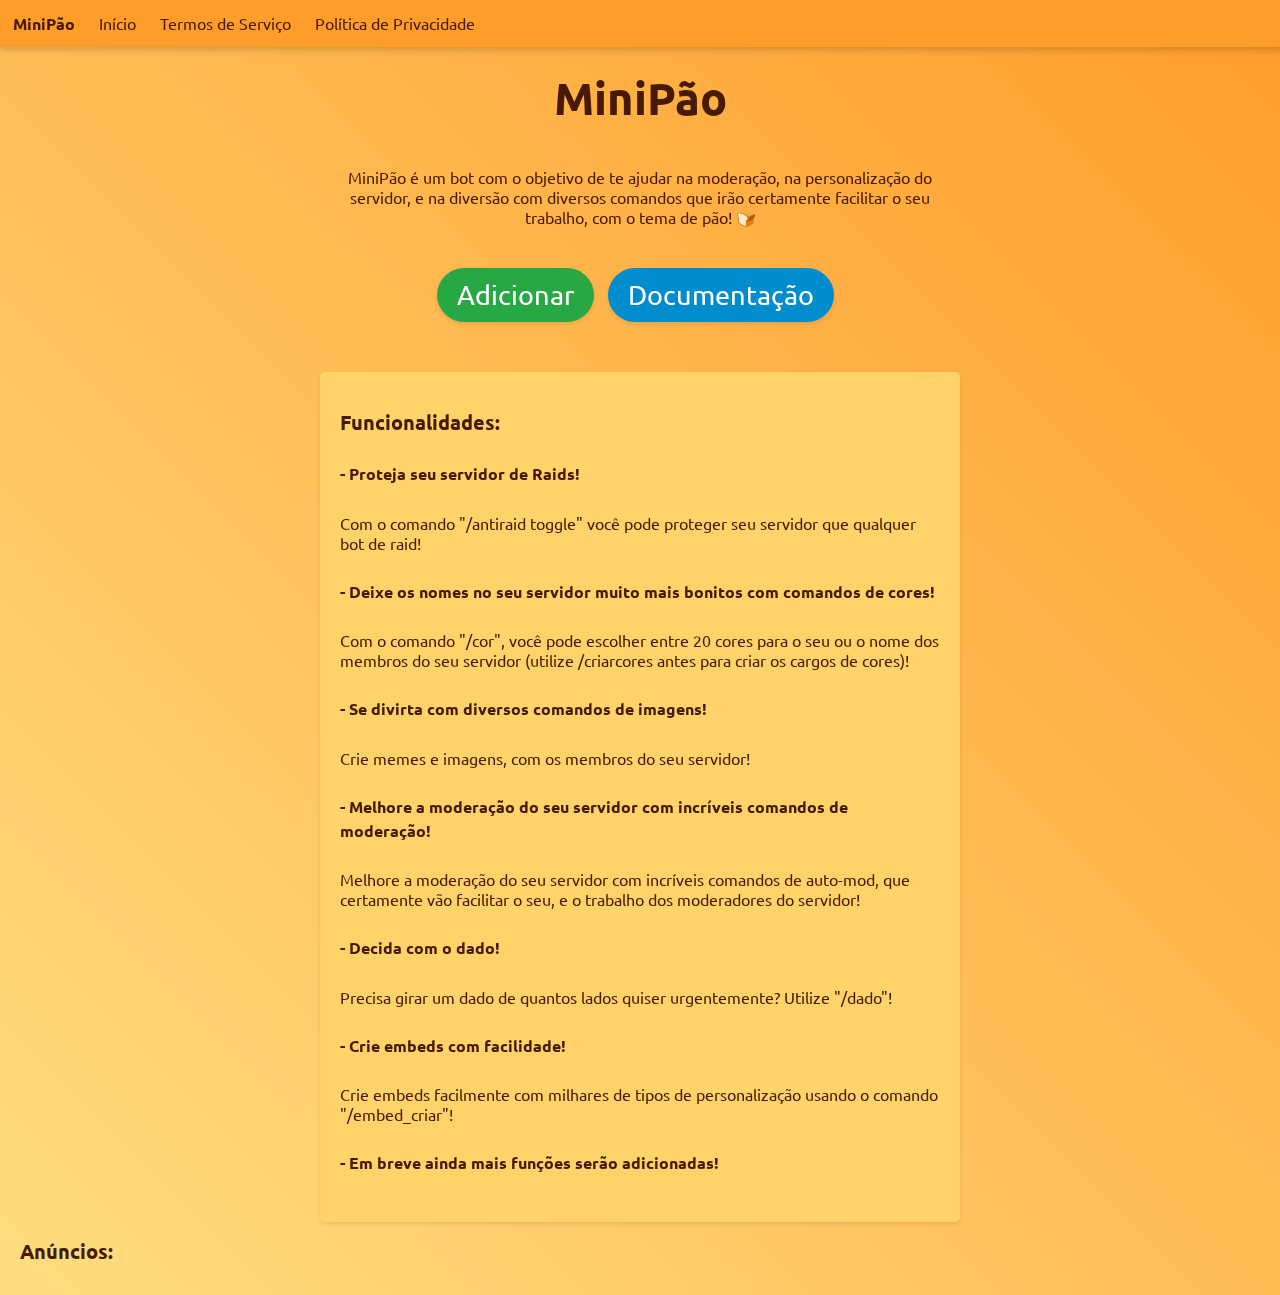
==== index.html @ a78d7996 "Update index.html" ====
<!DOCTYPE html>
<html lang="pt-BR">
<head>
    <meta charset="UTF-8">
    <meta property="og:title" content="MiniPão 🍞" />
    <meta property="og:type" content="website" />
    <meta property="og:url" content="https://minipaowebsite.vercel.app/"/>
    <meta property="og:description" content="MiniPão é um bot com o objetivo de te ajudar na moderação, na personalização do servidor, e na diversão com diversos comandos que irão certamente facilitar o seu trabalho, com o tema de pão! 🍞" />
    <meta property="og:locale" content="pt_BR" />
    <meta property="og:image" content="https:///minipaowebsite.vercel.app/icons/minipao.png" />
    <meta name="theme-color" content="#ff9d2b">
    <meta name="viewport" content="width=device-width, initial-scale=1.0">
    <link rel="stylesheet" href="https://cdn.jsdelivr.net/npm/aos@2.3.4/dist/aos.css">
    <link rel="stylesheet" href="./css/main.css">
    <link rel="preconnect" href="https://fonts.googleapis.com">
    <link rel="preconnect" href="https://fonts.gstatic.com" crossorigin>
    <link href="https://fonts.googleapis.com/css2?family=Ubuntu:wght@400;500&display=swap" rel="stylesheet">
    <link rel="stylesheet" href="https://cdnjs.cloudflare.com/ajax/libs/animate.css/4.1.1/animate.min.css">
    <link rel="icon" type="image/png" sizes="32x32" href="/icons/minipaoIco32x32.png">
    <link rel="icon" type="image/png" sizes="16x16" href="/icons/minipaoIco16x16.png">
    <link rel="icon" type="image/x-icon" href="/icons/minipaoIco.ico">
    <title>MiniPão</title>
</head>
<body>
      <header>
    <nav>
      <ul>
        <li><t>MiniPão</t></li>
        
        <li><a href="./index.html">Início</a></li>
        <li><a href="./termos">Termos de Serviço</a></li>
        <li><a href="./privacidade">Política de Privacidade</a></li>
      </ul>
    </nav>
  </header>
  <div class="adbannerright">
    <script type="text/javascript">
      atOptions = {
        'key' : '4eda0d68c2de25270c184bae27c133e8',
        'format' : 'iframe',
        'height' : 600,
        'width' : 160,
        'params' : {}
      };
      document.write('<scr' + 'ipt type="text/javascript" src="//www.topcreativeformat.com/4eda0d68c2de25270c184bae27c133e8/invoke.js"></scr' + 'ipt>');
    </script>
    </div>
  <div class="adbannerleft">
    <script type="text/javascript">
      atOptions = {
        'key' : '4eda0d68c2de25270c184bae27c133e8',
        'format' : 'iframe',
        'height' : 600,
        'width' : 160,
        'params' : {}
      };
      document.write('<scr' + 'ipt type="text/javascript" src="//www.topcreativeformat.com/4eda0d68c2de25270c184bae27c133e8/invoke.js"></scr' + 'ipt>');
    </script>
    </div>

  <main>
      <noscript style="display: block; margin-top: 100px; color: #ff0000; background-color: #ffffff; padding: 10px; border: 1px solid #ff0000; font-size: 16px; font-family: Arial, sans-serif;">Por favor, ative o JavaScript para utilizar esse site.<br>Please enable JavaScript to use this site.</noscript>
<h1 data-aos="fade-up" data-aos-duration="700">MiniPão</h1>
    <div class="descricao" data-aos="fade-up" data-aos-duration="700">
     MiniPão é um bot com o objetivo de te ajudar na moderação, na personalização do servidor, e na diversão com diversos comandos que irão certamente facilitar o seu trabalho, com o tema de pão! 🍞
    </div>
    <div class="botoes" data-aos="fade-up" data-aos-duration="700">
      <a class="botao adicionar animate__animated animate__bounceIn" href="https://dsc.gg/minipao" data-aos="fade-up" data-aos-duration="700">Adicionar</a>
      <a class="botao documentacao animate__animated animate__bounceIn" href="https://regisplayerr.gitbook.io/minipao/" data-aos="fade-up" data-aos-duration="700">Documentação</a>
    </div>


    <div class="funcionalidades" data-aos="fade-up" data-aos-duration="700">
        <h2 class="f-titulo">Funcionalidades:</h2>
        <h5 class="f-texto">- Proteja seu servidor de Raids!</h5>
        <p>Com o comando "/antiraid toggle" você pode proteger seu servidor que qualquer bot de raid!</p>
        <h5 class="f-texto">- Deixe os nomes no seu servidor muito mais bonitos com comandos de cores!</h5>
        <p>Com o comando "/cor", você pode escolher entre 20 cores para o seu ou o nome dos membros do seu servidor (utilize /criarcores antes para criar os cargos de cores)!</p>
        <h5 class="f-texto">- Se divirta com diversos comandos de imagens!</h5>
        <p>Crie memes e imagens, com os membros do seu servidor!</p>
        <h5 class="f-texto">- Melhore a moderação do seu servidor com incríveis comandos de moderação!</h5>
        <p>Melhore a moderação do seu servidor com incríveis comandos de auto-mod, que certamente vão facilitar o seu, e o trabalho dos moderadores do servidor!</p>
        <h5 class="f-texto">- Decida com o dado!</h5>
        <p>Precisa girar um dado de quantos lados quiser urgentemente? Utilize "/dado"!</p>
        <h5 class="f-texto">- Crie embeds com facilidade!</h5>
        <p>Crie embeds facilmente com milhares de tipos de personalização usando o comando "/embed_criar"!</p>
        <h5 class="f-texto">- Em breve ainda mais funções serão adicionadas!</h5>
    </div>
    <h2 class="f-titulo">Anúncios:</h2>
    <script async="async" data-cfasync="false" src="//pl21703735.toprevenuegate.com/426c7073463980a5c5aff9779199b416/invoke.js"></script>
<div id="container-426c7073463980a5c5aff9779199b416"></div>
 </main>
    <script src="https://cdn.jsdelivr.net/npm/aos@2.3.4/dist/aos.js"></script>
    <script>
        AOS.init({
          once: true // Adiciona a propriedade "once" para que as animações ocorram apenas uma vez
        });
    console.log('Tá olhando o que aqui? 🤨');
    </script>
</body>
</html>
---- css/main.css ----
body {
            font-family: 'Ubuntu', sans-serif;
            margin: 0;
            padding: 20px;
            background: linear-gradient(45deg, #ffdd80, #ff9d2b);
            min-height: 100vh; /* Define a altura mínima do body para ocupar toda a tela */
            display: flex;
            flex-direction: column;
            
            
        }

.adbannerleft {
  margin-top: 70px;
  position: absolute;
  top: 0;
  left: 0;
  width: 160px; /* Largura do banner */
  height: 600px; /* Altura do banner */
  z-index: 1;
  margin-left: 50px;
  /* Outras estilizações do banner... */
}

.adbannerright {
  margin-top: 70px;
  margin-right: 50px;
  position: absolute;
  top: 0;
  right: 0;
  width: 160px; /* Largura do banner */
  height: 600px; /* Altura do banner */
  z-index: 1;
  /* Outras estilizações do banner... */
}

@media screen and (max-width: 1100px) {
  .adbannerleft,
  .adbannerright {
    display: none; /* Esconde os banners em telas menores */
  }
}

header {
  background-color: #ff9d2b;
  color: #fff;
  padding: 13px;
  position: fixed;
  top: 0;
  left: 0;
  width: 100%;
  z-index: 999;
  box-shadow: 0px 0px 10px rgba(0,0,0,0.3);
  overflow-x: auto; /* Adiciona rolagem horizontal caso o conteúdo seja mais largo */
  white-space: nowrap; /* Evita que o texto do cabeçalho quebre em várias linhas */
}

nav ul {
  list-style: none;
  margin: 0;
  padding: 0;
}

nav li t {
  display: inline-block;
  color: #471A03;
  font-weight: bold;
}

nav li {
  display: inline-block;
  margin-right: 20px;
  color: #471A03;
}

nav li a {
  text-decoration: none;
  color: #471A03;
}

nav li a:hover {
  border-bottom: 2px solid #fff;
}
     

        
        h1 {
            color: #471A03;
            text-align: center;
            margin-bottom: 40px; /* Aumenta a separação abaixo do título */
            margin-top: 50px;
            font-size: 45px;
        }

        p {
            color: #471A03;
           /* text-align: justify; */
            margin-bottom: 20px;
        }

        .botao {
           display: inline-block;
           padding: 10px 20px;
           background-color: #6a8dff;
           color: #fff;
           text-decoration: none;
           border-radius: 5px;
           transition: background-color 0.3s ease;
           margin-right: 10px;
           margin-bottom: 10px;
           box-shadow: 0 2px 4px rgba(0, 0, 0, 0.1);
           border: none;
           border-radius: 50px;
           font-size: 3vh;
           
        }

        .discord:hover {
            background-color: #3d5193;
        }

        .adicionar {
            background-color: #28a745;
            
        }

        .documentacao {
          background-color: rgb(0, 141, 206);
        }

        .documentacao:hover {
          background-color: rgb(0, 93, 136);
        }


        .adicionar:hover {
            background-color: #1e7d34;
        }        

        .botoes {
            text-align: center;
            margin-top: 40px;
        }

        .funcionalidades {
            background-color: #ffd26a;
            border-radius: 5px;
            padding: 20px;
            margin-top: 40px;
            max-width: 600px;
            margin-left: auto;
            margin-right: auto;
            box-shadow: 0 2px 4px rgba(0, 0, 0, 0.1);
        }

        .f-titulo {
            color: #471A03;
            font-size: 20px;
            font-weight: bold;
            margin-bottom: 10px;
        }

        .f-texto {
            color: #471A03;
            font-size: 16px;
            line-height: 1.5em;
        }

        .descricao {
            max-width: 600px;
            margin-left: auto;
            margin-right: auto;
            text-align: center;
            margin-bottom: 20px;
            color: #471A03;
        }
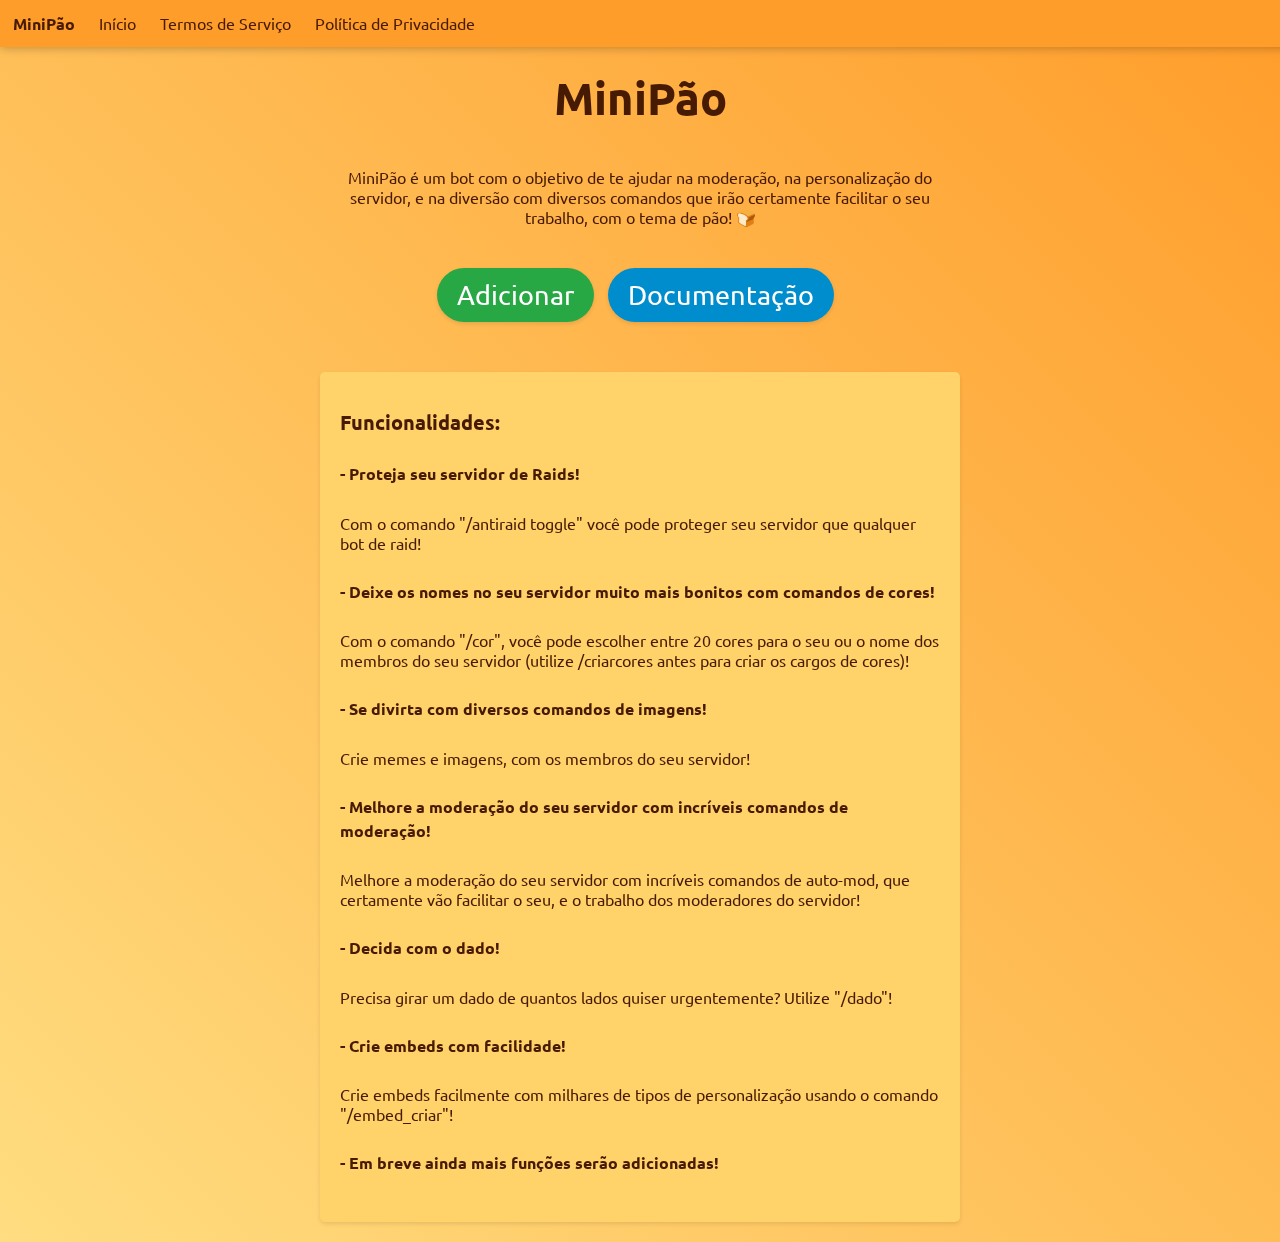
==== commit 2db8bb3c: "Update index.html" ====
--- a/index.html
+++ b/index.html
@@ -33,31 +33,6 @@
       </ul>
     </nav>
   </header>
-  <div class="adbannerright">
-    <script type="text/javascript">
-      atOptions = {
-        'key' : '4eda0d68c2de25270c184bae27c133e8',
-        'format' : 'iframe',
-        'height' : 600,
-        'width' : 160,
-        'params' : {}
-      };
-      document.write('<scr' + 'ipt type="text/javascript" src="//www.topcreativeformat.com/4eda0d68c2de25270c184bae27c133e8/invoke.js"></scr' + 'ipt>');
-    </script>
-    </div>
-  <div class="adbannerleft">
-    <script type="text/javascript">
-      atOptions = {
-        'key' : '4eda0d68c2de25270c184bae27c133e8',
-        'format' : 'iframe',
-        'height' : 600,
-        'width' : 160,
-        'params' : {}
-      };
-      document.write('<scr' + 'ipt type="text/javascript" src="//www.topcreativeformat.com/4eda0d68c2de25270c184bae27c133e8/invoke.js"></scr' + 'ipt>');
-    </script>
-    </div>
-
   <main>
       <noscript style="display: block; margin-top: 100px; color: #ff0000; background-color: #ffffff; padding: 10px; border: 1px solid #ff0000; font-size: 16px; font-family: Arial, sans-serif;">Por favor, ative o JavaScript para utilizar esse site.<br>Please enable JavaScript to use this site.</noscript>
 <h1 data-aos="fade-up" data-aos-duration="700">MiniPão</h1>
@@ -86,9 +61,6 @@
         <p>Crie embeds facilmente com milhares de tipos de personalização usando o comando "/embed_criar"!</p>
         <h5 class="f-texto">- Em breve ainda mais funções serão adicionadas!</h5>
     </div>
-    <h2 class="f-titulo">Anúncios:</h2>
-    <script async="async" data-cfasync="false" src="//pl21703735.toprevenuegate.com/426c7073463980a5c5aff9779199b416/invoke.js"></script>
-<div id="container-426c7073463980a5c5aff9779199b416"></div>
  </main>
     <script src="https://cdn.jsdelivr.net/npm/aos@2.3.4/dist/aos.js"></script>
     <script>
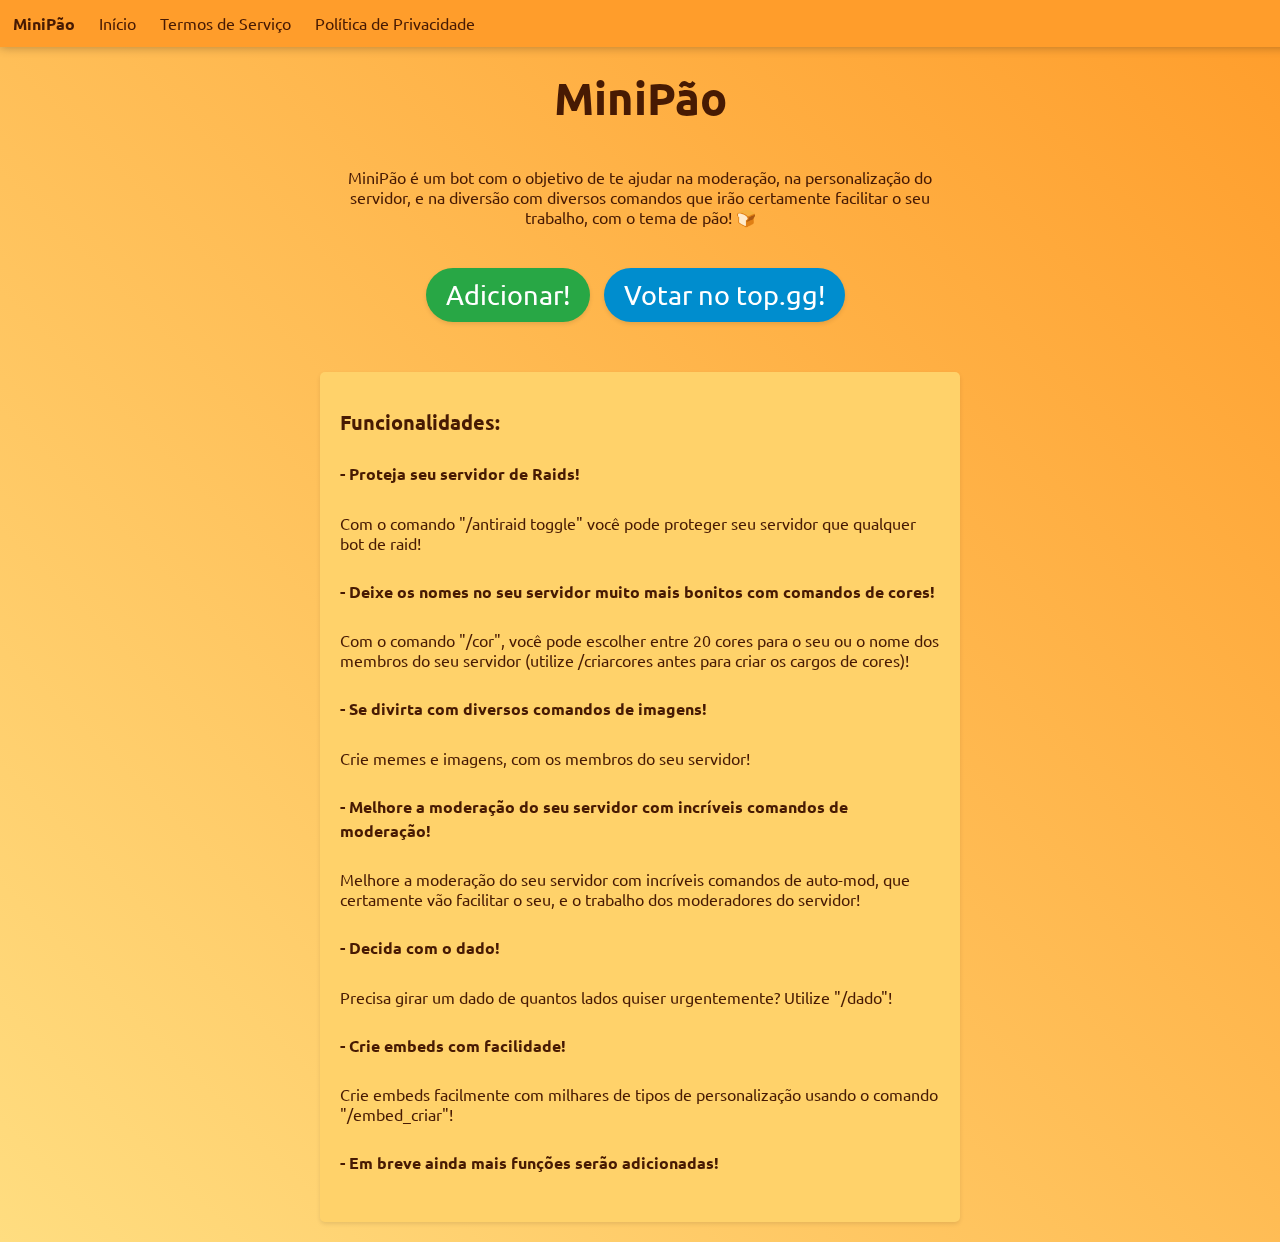
==== commit dd888ea9: "Update index.html" ====
--- a/index.html
+++ b/index.html
@@ -40,8 +40,8 @@
      MiniPão é um bot com o objetivo de te ajudar na moderação, na personalização do servidor, e na diversão com diversos comandos que irão certamente facilitar o seu trabalho, com o tema de pão! 🍞
     </div>
     <div class="botoes" data-aos="fade-up" data-aos-duration="700">
-      <a class="botao adicionar animate__animated animate__bounceIn" href="https://dsc.gg/minipao" data-aos="fade-up" data-aos-duration="700">Adicionar</a>
-      <a class="botao documentacao animate__animated animate__bounceIn" href="https://regisplayerr.gitbook.io/minipao/" data-aos="fade-up" data-aos-duration="700">Documentação</a>
+      <a class="botao adicionar animate__animated animate__bounceIn" href="https://dsc.gg/minipao" data-aos="fade-up" data-aos-duration="700">Adicionar!</a>
+      <a class="botao documentacao animate__animated animate__bounceIn" href="https://top.gg/bot/1087081059239334049/vote" data-aos="fade-up" data-aos-duration="700">Votar no top.gg!</a>
     </div>
 
 
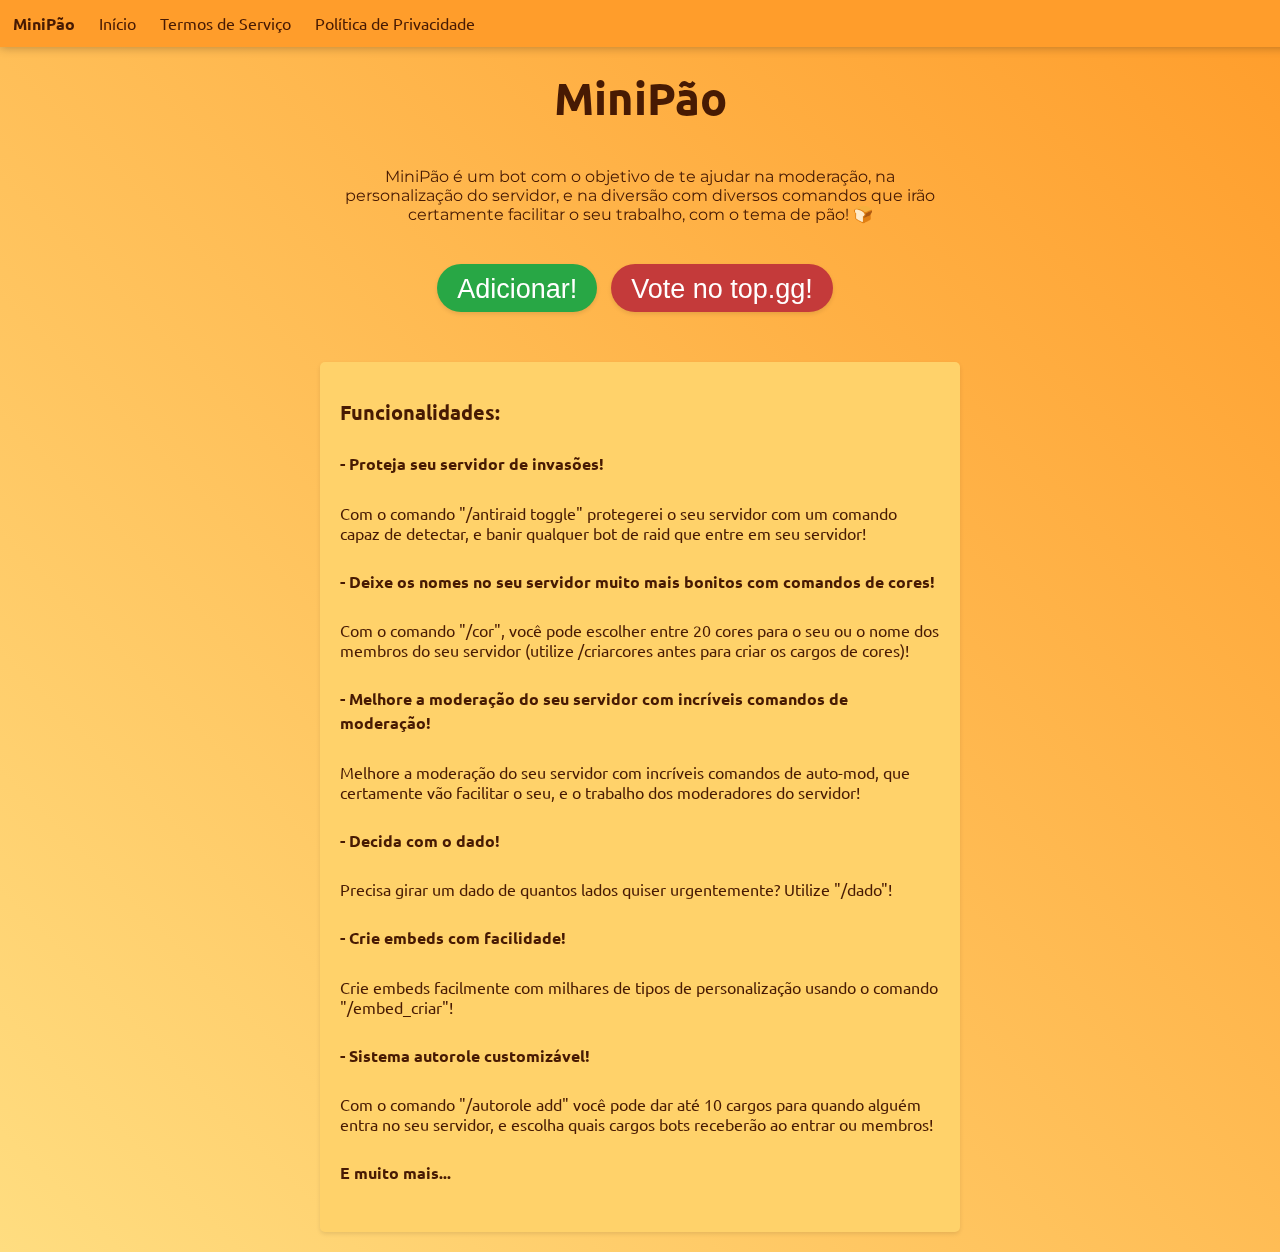
==== commit 88726ad4: "Diversas Alteracoes no CSS + TOS Atualizado" ====
--- a/index.html
+++ b/index.html
@@ -1,32 +1,33 @@
 <!DOCTYPE html>
 <html lang="pt-BR">
+
 <head>
-    <meta charset="UTF-8">
-    <meta property="og:title" content="MiniPão 🍞" />
-    <meta property="og:type" content="website" />
-    <meta property="og:url" content="https://minipaowebsite.vercel.app/"/>
-    <meta property="og:description" content="MiniPão é um bot com o objetivo de te ajudar na moderação, na personalização do servidor, e na diversão com diversos comandos que irão certamente facilitar o seu trabalho, com o tema de pão! 🍞" />
-    <meta property="og:locale" content="pt_BR" />
-    <meta property="og:image" content="https:///minipaowebsite.vercel.app/icons/minipao.png" />
-    <meta name="theme-color" content="#ff9d2b">
-    <meta name="viewport" content="width=device-width, initial-scale=1.0">
-    <link rel="stylesheet" href="https://cdn.jsdelivr.net/npm/aos@2.3.4/dist/aos.css">
-    <link rel="stylesheet" href="./css/main.css">
-    <link rel="preconnect" href="https://fonts.googleapis.com">
-    <link rel="preconnect" href="https://fonts.gstatic.com" crossorigin>
-    <link href="https://fonts.googleapis.com/css2?family=Ubuntu:wght@400;500&display=swap" rel="stylesheet">
-    <link rel="stylesheet" href="https://cdnjs.cloudflare.com/ajax/libs/animate.css/4.1.1/animate.min.css">
-    <link rel="icon" type="image/png" sizes="32x32" href="/icons/minipaoIco32x32.png">
-    <link rel="icon" type="image/png" sizes="16x16" href="/icons/minipaoIco16x16.png">
-    <link rel="icon" type="image/x-icon" href="/icons/minipaoIco.ico">
-    <title>MiniPão</title>
+  <meta charset="UTF-8">
+  <meta property="og:title" content="MiniPão 🍞" />
+  <meta property="og:type" content="website" />
+  <meta property="og:url" content="https://minipaowebsite.vercel.app/" />
+  <meta property="og:description"
+    content="MiniPão é um bot com o objetivo de te ajudar na moderação, na personalização do servidor, e na diversão com diversos comandos que irão certamente facilitar o seu trabalho, com o tema de pão! 🍞" />
+  <meta property="og:locale" content="pt_BR" />
+  <meta property="og:image" content="https:///minipaowebsite.vercel.app/icons/minipao.png" />
+  <meta name="theme-color" content="#ff9d2b">
+  <meta name="viewport" content="width=device-width, initial-scale=1.0">
+  <link rel="stylesheet" href="https://cdn.jsdelivr.net/npm/aos@2.3.4/dist/aos.css">
+  <link rel="stylesheet" href="./css/main.css">
+  <link rel="stylesheet" href="https://cdnjs.cloudflare.com/ajax/libs/animate.css/4.1.1/animate.min.css">
+  <link rel="icon" type="image/png" sizes="32x32" href="/icons/minipaoIco32x32.png">
+  <link rel="icon" type="image/png" sizes="16x16" href="/icons/minipaoIco16x16.png">
+  <link rel="icon" type="image/x-icon" href="/icons/minipaoIco.ico">
+  <title>MiniPão</title>
 </head>
+
 <body>
-      <header>
+  <header>
     <nav>
       <ul>
-        <li><t>MiniPão</t></li>
-        
+        <li>
+          <t>MiniPão</t>
+        </li>
         <li><a href="./index.html">Início</a></li>
         <li><a href="./termos">Termos de Serviço</a></li>
         <li><a href="./privacidade">Política de Privacidade</a></li>
@@ -34,40 +35,58 @@
     </nav>
   </header>
   <main>
-      <noscript style="display: block; margin-top: 100px; color: #ff0000; background-color: #ffffff; padding: 10px; border: 1px solid #ff0000; font-size: 16px; font-family: Arial, sans-serif;">Por favor, ative o JavaScript para utilizar esse site.<br>Please enable JavaScript to use this site.</noscript>
-<h1 data-aos="fade-up" data-aos-duration="700">MiniPão</h1>
+    <noscript
+      style="display: block; margin-top: 100px; color: #ff0000; background-color: #ffffff; padding: 10px; border: 1px solid #ff0000; font-size: 16px; font-family: Arial, sans-serif;">Por
+      favor, ative o JavaScript para utilizar esse site.<br>Please enable JavaScript to use this site.</noscript>
+    <h1 data-aos="fade-up" data-aos-duration="700">MiniPão</h1>
     <div class="descricao" data-aos="fade-up" data-aos-duration="700">
-     MiniPão é um bot com o objetivo de te ajudar na moderação, na personalização do servidor, e na diversão com diversos comandos que irão certamente facilitar o seu trabalho, com o tema de pão! 🍞
+      MiniPão é um bot com o objetivo de te ajudar na moderação, na personalização do servidor, e na diversão com
+      diversos comandos que irão certamente facilitar o seu trabalho, com o tema de pão! 🍞
     </div>
     <div class="botoes" data-aos="fade-up" data-aos-duration="700">
-      <a class="botao adicionar animate__animated animate__bounceIn" href="https://dsc.gg/minipao" data-aos="fade-up" data-aos-duration="700">Adicionar!</a>
-      <a class="botao documentacao animate__animated animate__bounceIn" href="https://top.gg/bot/1087081059239334049/vote" data-aos="fade-up" data-aos-duration="700">Votar no top.gg!</a>
+      <button id='add' class="botao adicionar animate__animated animate__bounceIn">
+        <span class="button-add" data-aos="fade-up" data-aos-duration="700">Adicionar!</span>
+      </button>
+      <button id='tg' class="botao topgg animate__animated animate__bounceIn">
+        <span class="button-add" data-aos="fade-up" data-aos-duration="700">Vote no top.gg!</span>
+      </button>
     </div>
 
 
     <div class="funcionalidades" data-aos="fade-up" data-aos-duration="700">
-        <h2 class="f-titulo">Funcionalidades:</h2>
-        <h5 class="f-texto">- Proteja seu servidor de Raids!</h5>
-        <p>Com o comando "/antiraid toggle" você pode proteger seu servidor que qualquer bot de raid!</p>
-        <h5 class="f-texto">- Deixe os nomes no seu servidor muito mais bonitos com comandos de cores!</h5>
-        <p>Com o comando "/cor", você pode escolher entre 20 cores para o seu ou o nome dos membros do seu servidor (utilize /criarcores antes para criar os cargos de cores)!</p>
-        <h5 class="f-texto">- Se divirta com diversos comandos de imagens!</h5>
-        <p>Crie memes e imagens, com os membros do seu servidor!</p>
-        <h5 class="f-texto">- Melhore a moderação do seu servidor com incríveis comandos de moderação!</h5>
-        <p>Melhore a moderação do seu servidor com incríveis comandos de auto-mod, que certamente vão facilitar o seu, e o trabalho dos moderadores do servidor!</p>
-        <h5 class="f-texto">- Decida com o dado!</h5>
-        <p>Precisa girar um dado de quantos lados quiser urgentemente? Utilize "/dado"!</p>
-        <h5 class="f-texto">- Crie embeds com facilidade!</h5>
-        <p>Crie embeds facilmente com milhares de tipos de personalização usando o comando "/embed_criar"!</p>
-        <h5 class="f-texto">- Em breve ainda mais funções serão adicionadas!</h5>
+      <h2 class="f-titulo">Funcionalidades:</h2>
+      <h5 class="f-texto">- Proteja seu servidor de invasões!</h5>
+      <p>Com o comando "/antiraid toggle" protegerei o seu servidor com um comando capaz de detectar, e banir qualquer
+        bot de raid que entre em seu servidor!</p>
+      <h5 class="f-texto">- Deixe os nomes no seu servidor muito mais bonitos com comandos de cores!</h5>
+      <p>Com o comando "/cor", você pode escolher entre 20 cores para o seu ou o nome dos membros do seu servidor
+        (utilize /criarcores antes para criar os cargos de cores)!</p>
+      <h5 class="f-texto">- Melhore a moderação do seu servidor com incríveis comandos de moderação!</h5>
+      <p>Melhore a moderação do seu servidor com incríveis comandos de auto-mod, que certamente vão facilitar o seu, e o
+        trabalho dos moderadores do servidor!</p>
+      <h5 class="f-texto">- Decida com o dado!</h5>
+      <p>Precisa girar um dado de quantos lados quiser urgentemente? Utilize "/dado"!</p>
+      <h5 class="f-texto">- Crie embeds com facilidade!</h5>
+      <p>Crie embeds facilmente com milhares de tipos de personalização usando o comando "/embed_criar"!</p>
+      <h5 class="f-texto">- Sistema autorole customizável!</h5>
+      <p>Com o comando "/autorole add" você pode dar até 10 cargos para quando alguém entra no seu servidor, e escolha
+        quais cargos bots receberão ao entrar ou membros!</p>
+      <h5 class="f-texto">E muito mais...</h5>
     </div>
- </main>
-    <script src="https://cdn.jsdelivr.net/npm/aos@2.3.4/dist/aos.js"></script>
-    <script>
-        AOS.init({
-          once: true // Adiciona a propriedade "once" para que as animações ocorram apenas uma vez
-        });
+  </main>
+  <script src="https://cdn.jsdelivr.net/npm/aos@2.3.4/dist/aos.js"></script>
+  <script>
+    AOS.init({
+      once: true // Adiciona a propriedade "once" para que as animações ocorram apenas uma vez
+    });
     console.log('Tá olhando o que aqui? 🤨');
-    </script>
+    document.getElementById('add').addEventListener('click', function () {
+      window.open('https://dsc.gg/minipao', '_blank');
+    });
+    document.getElementById('tg').addEventListener('click', function () {
+      window.open('https://top.gg/bot/1087081059239334049/vote', '_blank');
+    });
+  </script>
 </body>
-</html>
+
+</html>--- a/css/main.css
+++ b/css/main.css
@@ -1,44 +1,17 @@
-        body {
-            font-family: 'Ubuntu', sans-serif;
-            margin: 0;
-            padding: 20px;
-            background: linear-gradient(45deg, #ffdd80, #ff9d2b);
-            min-height: 100vh; /* Define a altura mínima do body para ocupar toda a tela */
-            display: flex;
-            flex-direction: column;
-            
-            
-        }
-
-.adbannerleft {
-  margin-top: 70px;
-  position: absolute;
-  top: 0;
-  left: 0;
-  width: 160px; /* Largura do banner */
-  height: 600px; /* Altura do banner */
-  z-index: 1;
-  margin-left: 50px;
-  /* Outras estilizações do banner... */
-}
-
-.adbannerright {
-  margin-top: 70px;
-  margin-right: 50px;
-  position: absolute;
-  top: 0;
-  right: 0;
-  width: 160px; /* Largura do banner */
-  height: 600px; /* Altura do banner */
-  z-index: 1;
-  /* Outras estilizações do banner... */
-}
-
-@media screen and (max-width: 1100px) {
-  .adbannerleft,
-  .adbannerright {
-    display: none; /* Esconde os banners em telas menores */
-  }
+@import url('https://fonts.googleapis.com/css2?family=Montserrat:wght@600&family=Ubuntu:wght@400;500&display=swap');
+
+body {
+  font-family: 'Ubuntu', sans-serif;
+  margin: 0;
+  padding: 20px;
+  background: linear-gradient(45deg, #ffdd80, #ff9d2b);
+  min-height: 100vh;
+  display: flex;
+  flex-direction: column;
+}
+
+.descricao {
+  font-family: 'Montserrat', sans-serif;
 }
 
 header {
@@ -50,9 +23,9 @@
   left: 0;
   width: 100%;
   z-index: 999;
-  box-shadow: 0px 0px 10px rgba(0,0,0,0.3);
-  overflow-x: auto; /* Adiciona rolagem horizontal caso o conteúdo seja mais largo */
-  white-space: nowrap; /* Evita que o texto do cabeçalho quebre em várias linhas */
+  box-shadow: 0px 0px 10px rgba(0, 0, 0, 0.3);
+  overflow-x: auto;
+  white-space: nowrap;
 }
 
 nav ul {
@@ -81,97 +54,149 @@
 nav li a:hover {
   border-bottom: 2px solid #fff;
 }
-     
-
-        
-        h1 {
-            color: #471A03;
-            text-align: center;
-            margin-bottom: 40px; /* Aumenta a separação abaixo do título */
-            margin-top: 50px;
-            font-size: 45px;
-        }
-
-        p {
-            color: #471A03;
-           /* text-align: justify; */
-            margin-bottom: 20px;
-        }
-
-        .botao {
-           display: inline-block;
-           padding: 10px 20px;
-           background-color: #6a8dff;
-           color: #fff;
-           text-decoration: none;
-           border-radius: 5px;
-           transition: background-color 0.3s ease;
-           margin-right: 10px;
-           margin-bottom: 10px;
-           box-shadow: 0 2px 4px rgba(0, 0, 0, 0.1);
-           border: none;
-           border-radius: 50px;
-           font-size: 3vh;
-           
-        }
-
-        .discord:hover {
-            background-color: #3d5193;
-        }
-
-        .adicionar {
-            background-color: #28a745;
-            
-        }
-
-        .documentacao {
-          background-color: rgb(0, 141, 206);
-        }
-
-        .documentacao:hover {
-          background-color: rgb(0, 93, 136);
-        }
-
-
-        .adicionar:hover {
-            background-color: #1e7d34;
-        }        
-
-        .botoes {
-            text-align: center;
-            margin-top: 40px;
-        }
-
-        .funcionalidades {
-            background-color: #ffd26a;
-            border-radius: 5px;
-            padding: 20px;
-            margin-top: 40px;
-            max-width: 600px;
-            margin-left: auto;
-            margin-right: auto;
-            box-shadow: 0 2px 4px rgba(0, 0, 0, 0.1);
-        }
-
-        .f-titulo {
-            color: #471A03;
-            font-size: 20px;
-            font-weight: bold;
-            margin-bottom: 10px;
-        }
-
-        .f-texto {
-            color: #471A03;
-            font-size: 16px;
-            line-height: 1.5em;
-        }
-
-        .descricao {
-            max-width: 600px;
-            margin-left: auto;
-            margin-right: auto;
-            text-align: center;
-            margin-bottom: 20px;
-            color: #471A03;
-        }
-        
+
+.adicionar {
+  position: relative;
+  overflow: hidden;
+  height: 3rem;
+  padding: 0 2rem;
+  border-radius: 1.5rem;
+  background: rgb(40, 167, 69);
+  background-size: 400%;
+  color: #fff;
+  border: none;
+  cursor: pointer;
+}
+
+.adicionar:hover::before {
+  transform: scaleX(1);
+}
+
+.button-add {
+  position: relative;
+  z-index: 1;
+}
+
+.adicionar::before {
+  content: "";
+  position: absolute;
+  top: 0;
+  left: 0;
+  transform: scaleX(0);
+  transform-origin: 0 50%;
+  width: 100%;
+  height: inherit;
+  border-radius: inherit;
+  background: rgb(32, 124, 55);
+  transition: all 0.475s;
+}
+
+.topgg {
+  position: relative;
+  overflow: hidden;
+  height: 3rem;
+  padding: 0 2rem;
+  border-radius: 1.5rem;
+  background: rgb(196, 58, 58);
+  background-size: 400%;
+  color: #fff;
+  border: none;
+  cursor: pointer;
+}
+
+.topgg:hover::before {
+  transform: scaleX(1);
+}
+
+.topgg::before {
+  content: "";
+  position: absolute;
+  top: 0;
+  left: 0;
+  transform: scaleX(0);
+  transform-origin: 0 50%;
+  width: 100%;
+  height: inherit;
+  border-radius: inherit;
+  background: rgb(145, 42, 42);
+  transition: all 0.475s;
+}
+
+h1 {
+  color: #471A03;
+  text-align: center;
+  margin-bottom: 40px;
+  margin-top: 50px;
+  font-size: 45px;
+}
+
+p {
+  color: #471A03;
+  margin-bottom: 20px;
+}
+
+.botao {
+  display: inline-block;
+  padding: 10px 20px;
+  color: #fff;
+  text-decoration: none;
+  border-radius: 5px;
+  transition: background-color 0.3s ease;
+  margin-right: 10px;
+  margin-bottom: 10px;
+  box-shadow: 0 2px 4px rgba(0, 0, 0, 0.1);
+  border: none;
+  border-radius: 50px;
+  font-size: 3vh;
+
+}
+
+.discord:hover {
+  background-color: #3d5193;
+}
+
+.documentacao {
+  background-color: rgb(0, 141, 206);
+}
+
+.documentacao:hover {
+  background-color: rgb(0, 93, 136);
+}
+
+.botoes {
+  text-align: center;
+  margin-top: 40px;
+}
+
+.funcionalidades {
+  background-color: #ffd26a;
+  border-radius: 5px;
+  padding: 20px;
+  margin-top: 40px;
+  max-width: 600px;
+  margin-left: auto;
+  margin-right: auto;
+  box-shadow: 0 2px 4px rgba(0, 0, 0, 0.1);
+}
+
+.f-titulo {
+  color: #471A03;
+  font-size: 20px;
+  font-weight: bold;
+  margin-bottom: 10px;
+}
+
+.f-texto {
+  color: #471A03;
+  font-size: 16px;
+  line-height: 1.5em;
+}
+
+.descricao {
+  max-width: 600px;
+  margin-left: auto;
+  margin-right: auto;
+  text-align: center;
+  margin-bottom: 20px;
+  color: #471A03;
+}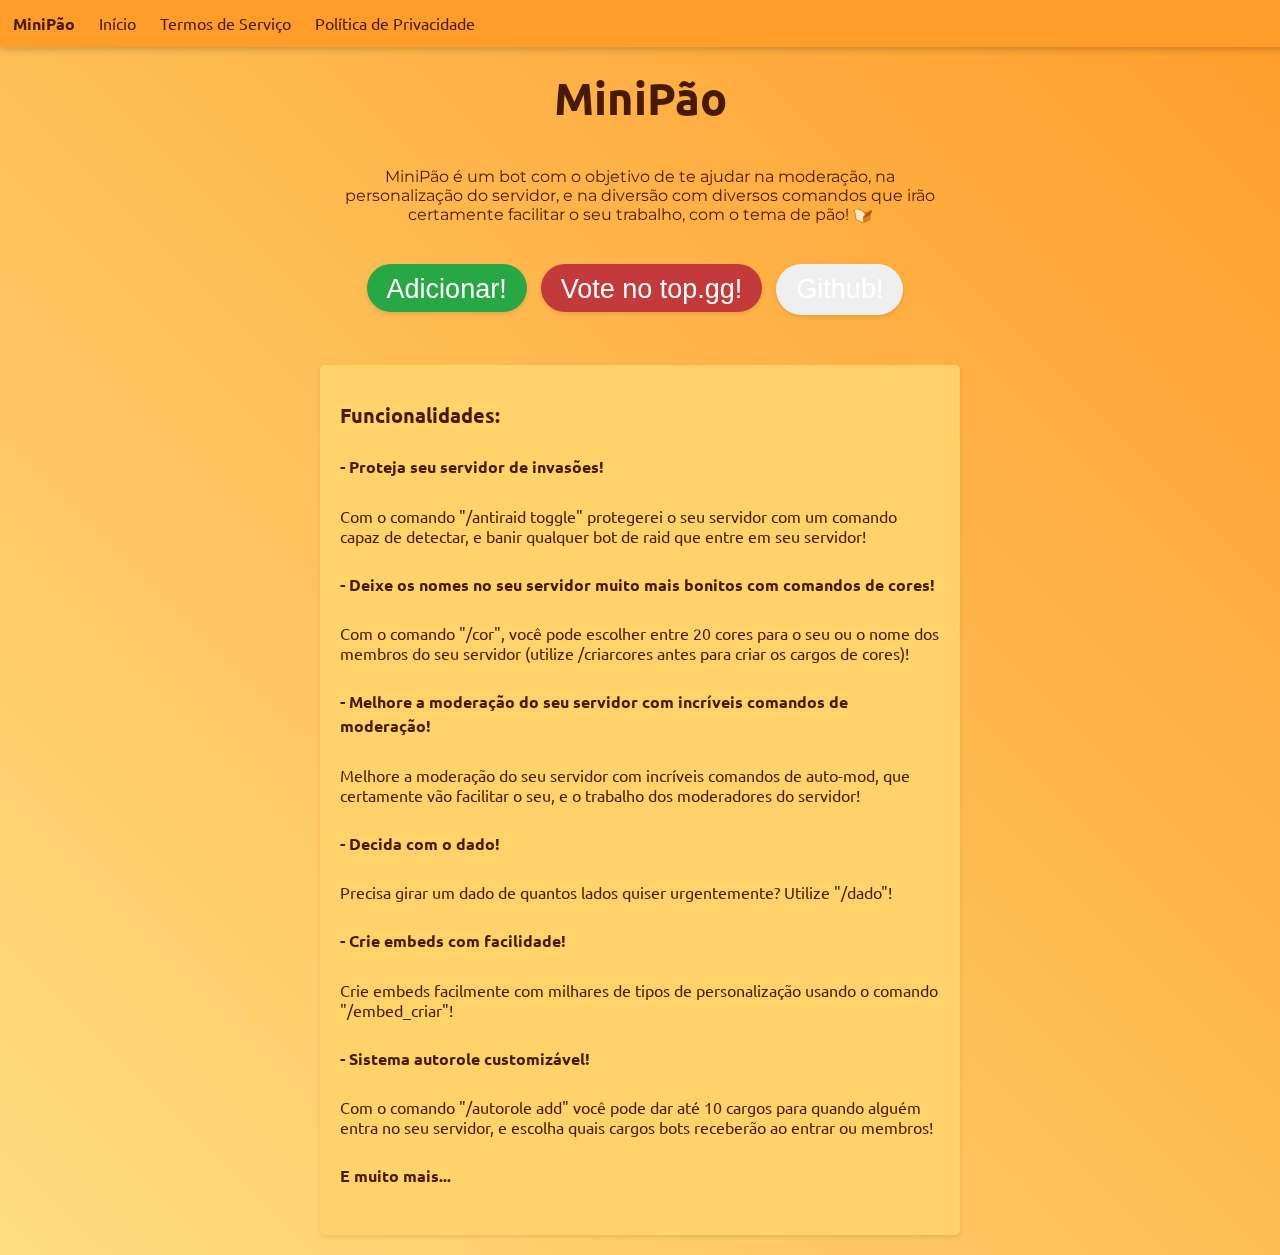
==== commit ecb31f8b: "Update index.html" ====
--- a/index.html
+++ b/index.html
@@ -50,6 +50,9 @@
       <button id='tg' class="botao topgg animate__animated animate__bounceIn">
         <span class="button-add" data-aos="fade-up" data-aos-duration="700">Vote no top.gg!</span>
       </button>
+      <button id='tg' class="botao github animate__animated animate__bounceIn">
+        <span class="button-add" data-aos="fade-up" data-aos-duration="700">Github!</span>
+      </button>
     </div>
 
 
@@ -89,4 +92,4 @@
   </script>
 </body>
 
-</html>+</html>
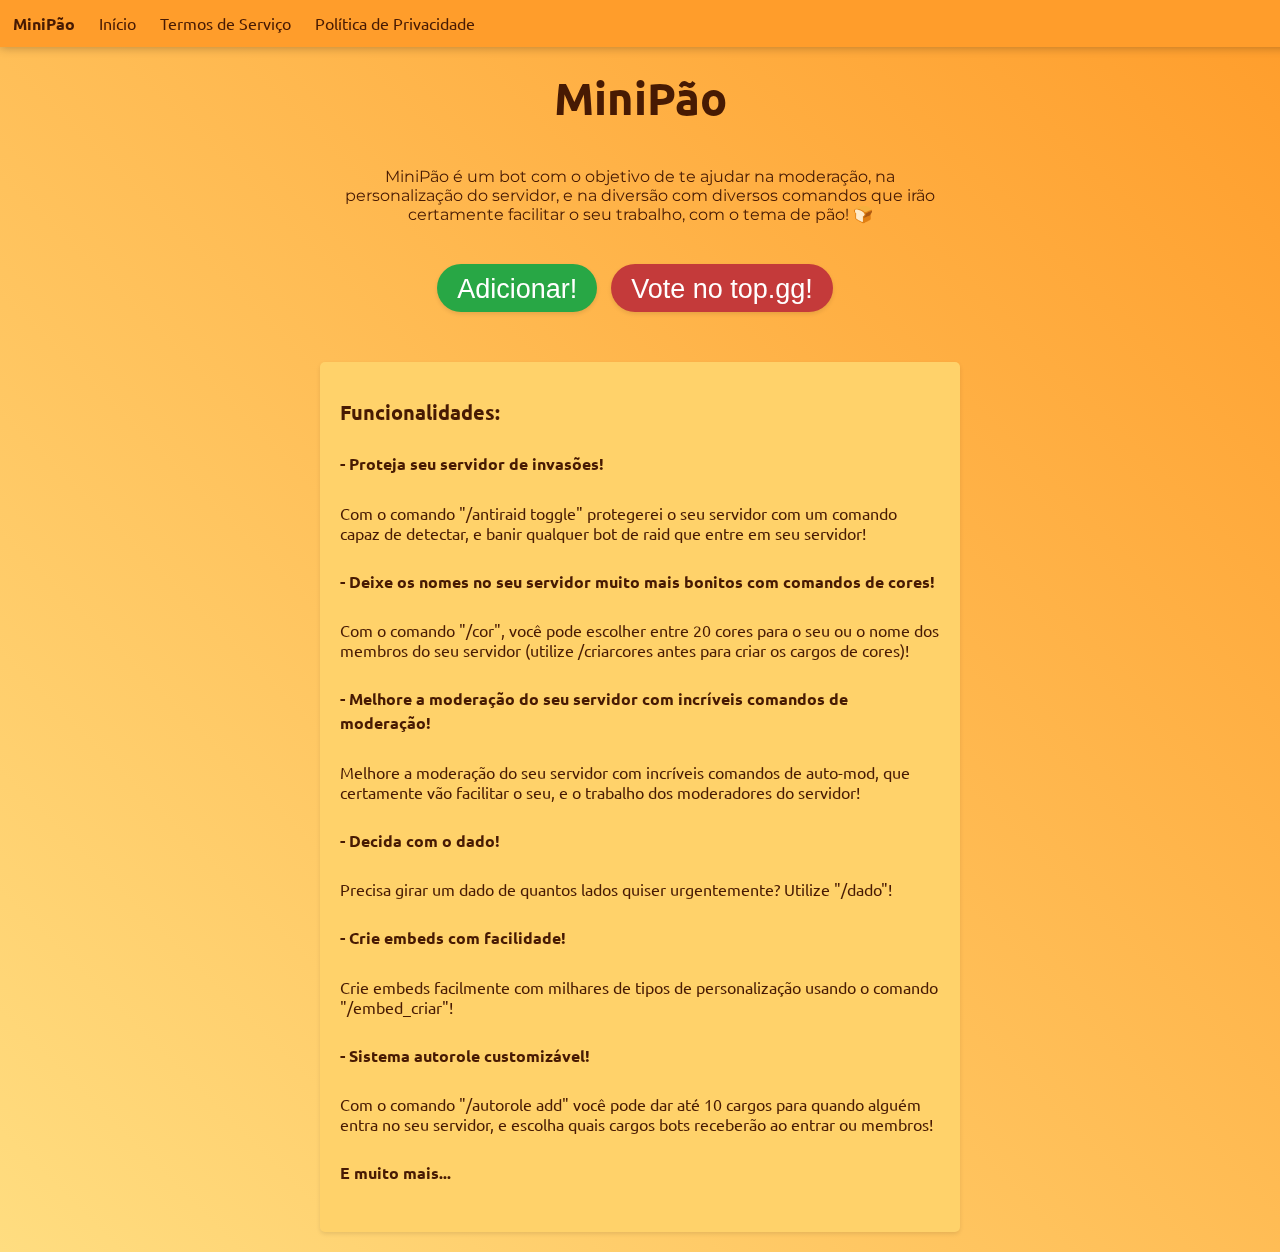
==== commit c2de444c: "Update index.html" ====
--- a/index.html
+++ b/index.html
@@ -50,9 +50,6 @@
       <button id='tg' class="botao topgg animate__animated animate__bounceIn">
         <span class="button-add" data-aos="fade-up" data-aos-duration="700">Vote no top.gg!</span>
       </button>
-      <button id='tg' class="botao github animate__animated animate__bounceIn">
-        <span class="button-add" data-aos="fade-up" data-aos-duration="700">Github!</span>
-      </button>
     </div>
 
 
